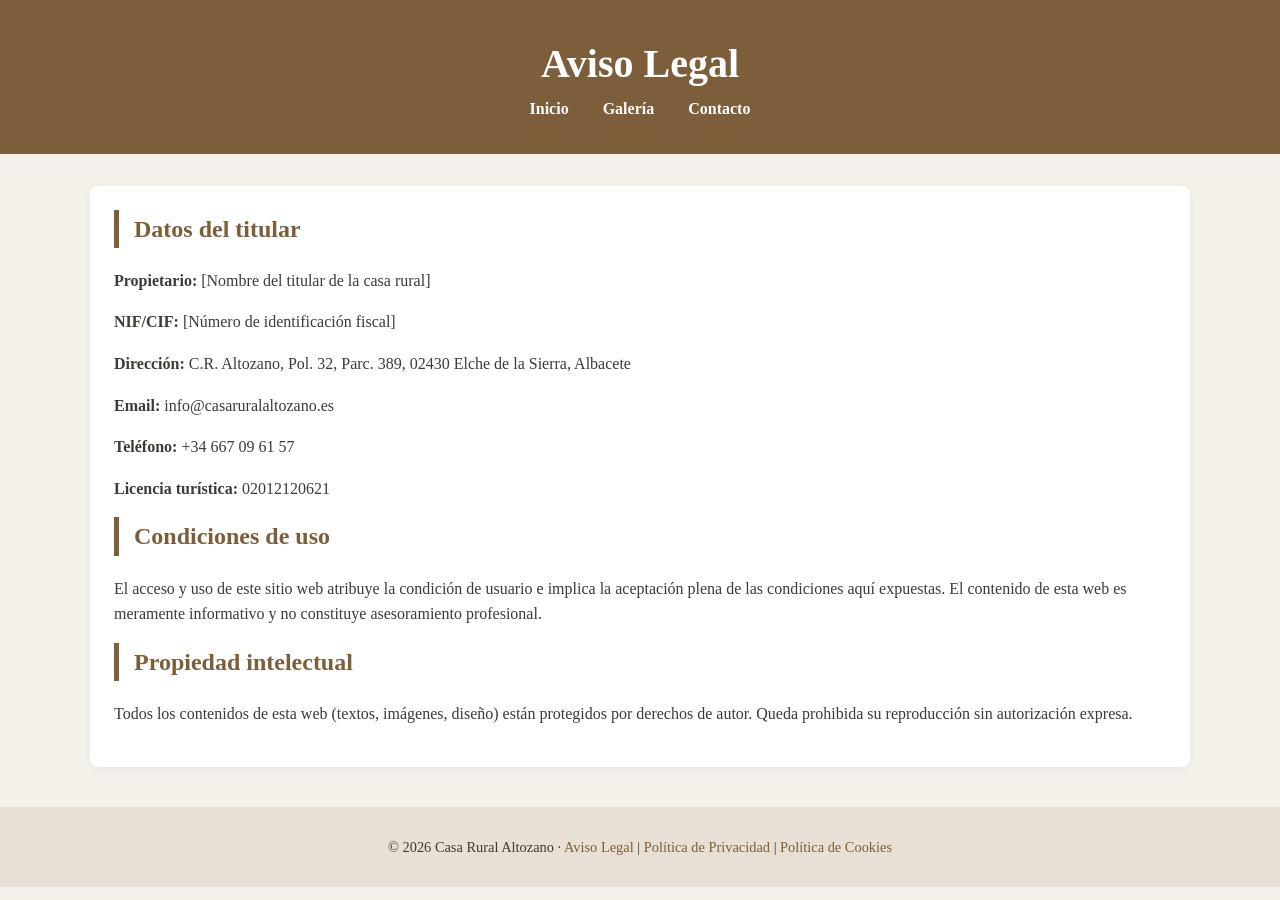
==== aviso-legal.html @ 4a9d74bf "Initial structure and code" ====
<!DOCTYPE html>
<html lang="es">
<head>
    <meta charset="UTF-8">
    <meta name="viewport" content="width=device-width, initial-scale=1.0">
    <title>Aviso Legal - Casa Rural Altozano</title>
    <link rel="stylesheet" href="css/style.css">
</head>
<body>
<header>
    <h1>Aviso Legal</h1>
    <nav>
        <a href="index.html">Inicio</a>
        <a href="gallery.html">Galería</a>
        <a href="contact.html">Contacto</a>
    </nav>
</header>
<main>
    <section>
        <h2>Datos del titular</h2>
        <p><strong>Propietario:</strong> [Nombre del titular de la casa rural]</p>
        <p><strong>NIF/CIF:</strong> [Número de identificación fiscal]</p>
        <p><strong>Dirección:</strong> C.R. Altozano, Pol. 32, Parc. 389, 02430 Elche de la Sierra, Albacete</p>
        <p><strong>Email:</strong> info@casaruralaltozano.es</p>
        <p><strong>Teléfono:</strong> +34 667 09 61 57</p>
        <p><strong>Licencia turística:</strong> 02012120621</p>
        
        <h2>Condiciones de uso</h2>
        <p>El acceso y uso de este sitio web atribuye la condición de usuario e implica la aceptación plena de las condiciones aquí expuestas. El contenido de esta web es meramente informativo y no constituye asesoramiento profesional.</p>
        
        <h2>Propiedad intelectual</h2>
        <p>Todos los contenidos de esta web (textos, imágenes, diseño) están protegidos por derechos de autor. Queda prohibida su reproducción sin autorización expresa.</p>
    </section>
</main>
<footer>
    <p>© 2026 Casa Rural Altozano · <a href="aviso-legal.html">Aviso Legal</a> | <a href="politica-privacidad.html">Política de Privacidad</a> | <a href="politica-cookies.html">Política de Cookies</a></p>
</footer>
</body>
</html>
---- css/style.css ----
/* css/style.css */

:root {
    --color-fondo: #f4f1ea;
    --color-texto: #3e3a35;
    --color-acento: #7c5e3a;
    --color-claro: #e8e0d5;
}

body {
    font-family: 'Georgia', 'Times New Roman', serif;
    background-color: var(--color-fondo);
    color: var(--color-texto);
    line-height: 1.6;
    margin: 0;
    padding: 0;
}

header {
    background-color: var(--color-acento);
    color: white;
    text-align: center;
    padding: 2em 1em;
}

header h1 {
    margin: 0;
    font-size: 2.5em;
}

nav a {
    color: white;
    text-decoration: none;
    margin: 0 15px;
    font-weight: bold;
}

nav a:hover {
    text-decoration: underline;
}

main {
    max-width: 1100px;
    margin: 2em auto;
    padding: 0 20px;
}

section {
    margin-bottom: 2.5em;
    background: white;
    padding: 1.5em;
    border-radius: 8px;
    box-shadow: 0 2px 5px rgba(0,0,0,0.05);
}

section h2 {
    color: var(--color-acento);
    border-left: 5px solid var(--color-acento);
    padding-left: 15px;
    margin-top: 0;
}

ul {
    list-style: none;
    padding-left: 0;
}

ul li {
    margin-bottom: 0.5em;
    font-size: 1.1em;
}

footer {
    text-align: center;
    background-color: var(--color-claro);
    padding: 1em;
    margin-top: 2em;
    font-size: 0.9em;
}

footer a {
    color: var(--color-acento);
    text-decoration: none;
}

footer a:hover {
    text-decoration: underline;
}

@media (max-width: 768px) {
    header h1 {
        font-size: 1.8em;
    }
    nav a {
        display: inline-block;
        margin: 10px 10px;
    }
    main {
        padding: 0 15px;
    }
}
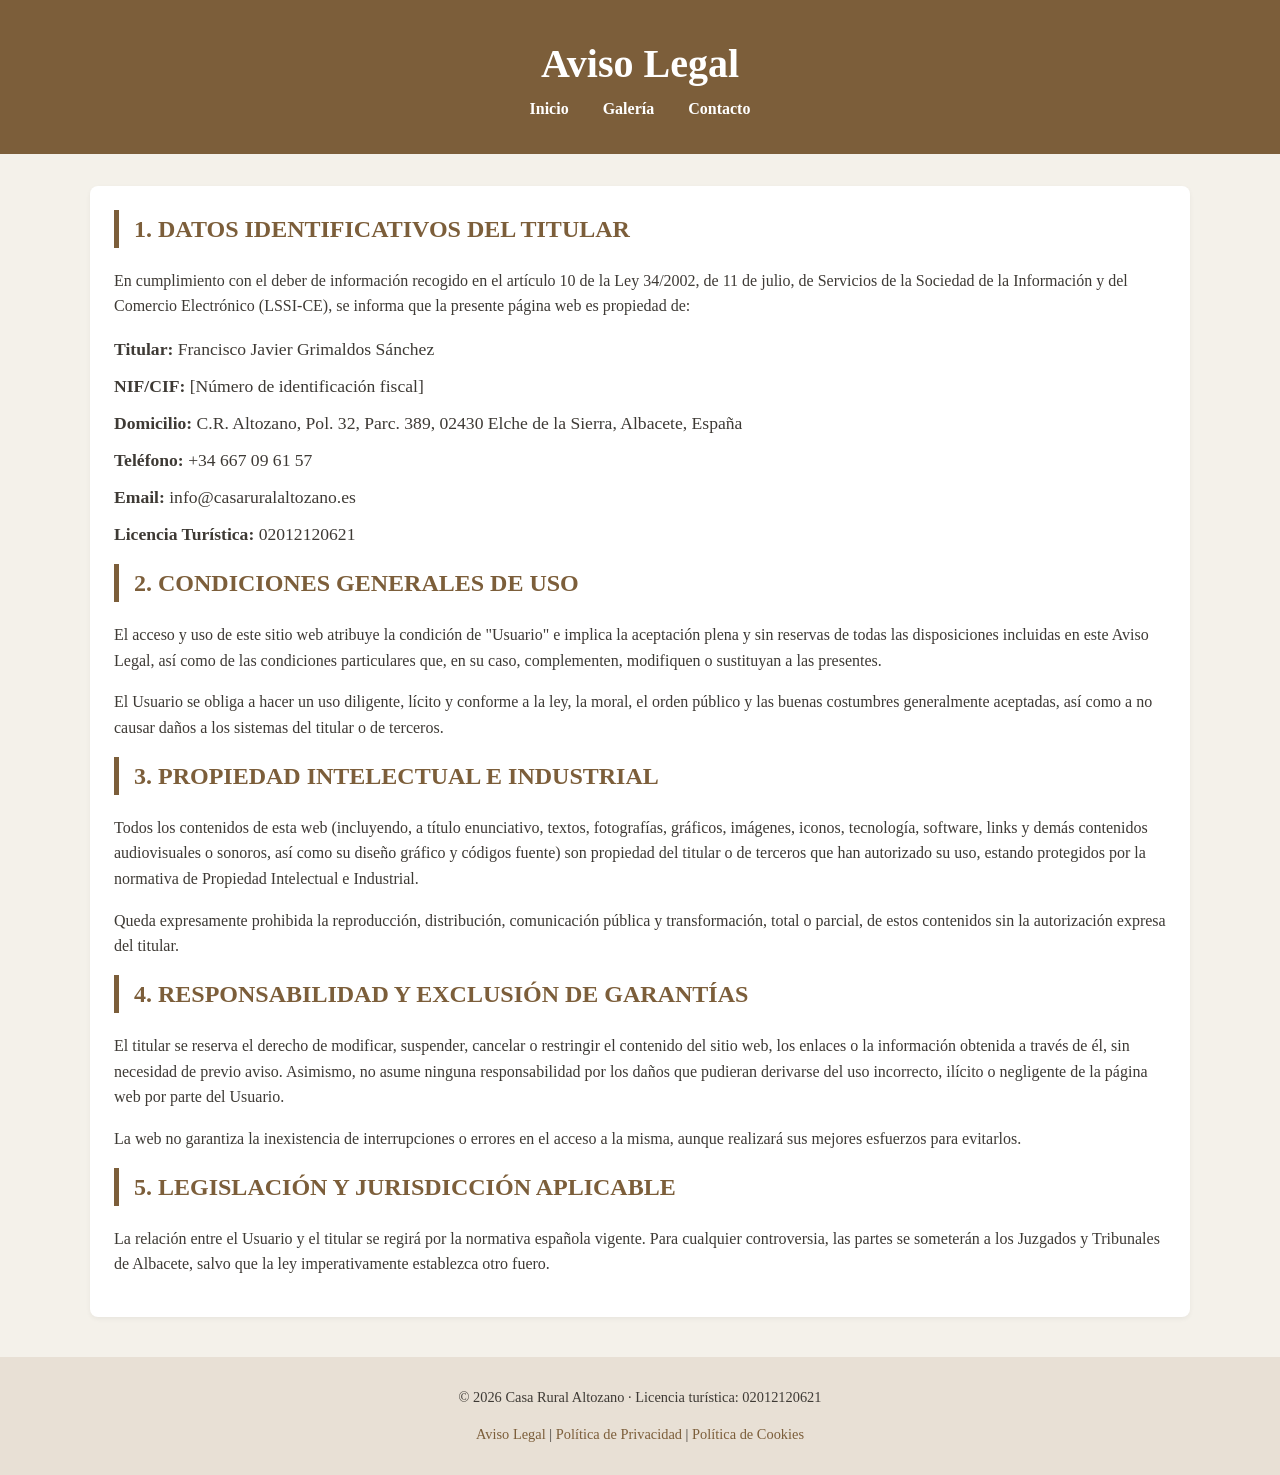
==== commit a1af14e4: "Update legal texts and gallery" ====
--- a/aviso-legal.html
+++ b/aviso-legal.html
@@ -7,33 +7,48 @@
     <link rel="stylesheet" href="css/style.css">
 </head>
 <body>
-<header>
-    <h1>Aviso Legal</h1>
-    <nav>
-        <a href="index.html">Inicio</a>
-        <a href="gallery.html">Galería</a>
-        <a href="contact.html">Contacto</a>
-    </nav>
-</header>
-<main>
-    <section>
-        <h2>Datos del titular</h2>
-        <p><strong>Propietario:</strong> [Nombre del titular de la casa rural]</p>
-        <p><strong>NIF/CIF:</strong> [Número de identificación fiscal]</p>
-        <p><strong>Dirección:</strong> C.R. Altozano, Pol. 32, Parc. 389, 02430 Elche de la Sierra, Albacete</p>
-        <p><strong>Email:</strong> info@casaruralaltozano.es</p>
-        <p><strong>Teléfono:</strong> +34 667 09 61 57</p>
-        <p><strong>Licencia turística:</strong> 02012120621</p>
-        
-        <h2>Condiciones de uso</h2>
-        <p>El acceso y uso de este sitio web atribuye la condición de usuario e implica la aceptación plena de las condiciones aquí expuestas. El contenido de esta web es meramente informativo y no constituye asesoramiento profesional.</p>
-        
-        <h2>Propiedad intelectual</h2>
-        <p>Todos los contenidos de esta web (textos, imágenes, diseño) están protegidos por derechos de autor. Queda prohibida su reproducción sin autorización expresa.</p>
-    </section>
-</main>
-<footer>
-    <p>© 2026 Casa Rural Altozano · <a href="aviso-legal.html">Aviso Legal</a> | <a href="politica-privacidad.html">Política de Privacidad</a> | <a href="politica-cookies.html">Política de Cookies</a></p>
-</footer>
+    <header>
+        <h1>Aviso Legal</h1>
+        <nav>
+            <a href="index.html">Inicio</a>
+            <a href="gallery.html">Galería</a>
+            <a href="contact.html">Contacto</a>
+        </nav>
+    </header>
+
+    <main>
+        <section>
+            <h2>1. DATOS IDENTIFICATIVOS DEL TITULAR</h2>
+            <p>En cumplimiento con el deber de información recogido en el artículo 10 de la Ley 34/2002, de 11 de julio, de Servicios de la Sociedad de la Información y del Comercio Electrónico (LSSI-CE), se informa que la presente página web es propiedad de:</p>
+            <ul>
+                <li><strong>Titular:</strong> Francisco Javier Grimaldos Sánchez</li>
+                <li><strong>NIF/CIF:</strong> [Número de identificación fiscal]</li>
+                <li><strong>Domicilio:</strong> C.R. Altozano, Pol. 32, Parc. 389, 02430 Elche de la Sierra, Albacete, España</li>
+                <li><strong>Teléfono:</strong> +34 667 09 61 57</li>
+                <li><strong>Email:</strong> info@casaruralaltozano.es</li>
+                <li><strong>Licencia Turística:</strong> 02012120621</li>
+            </ul>
+
+            <h2>2. CONDICIONES GENERALES DE USO</h2>
+            <p>El acceso y uso de este sitio web atribuye la condición de "Usuario" e implica la aceptación plena y sin reservas de todas las disposiciones incluidas en este Aviso Legal, así como de las condiciones particulares que, en su caso, complementen, modifiquen o sustituyan a las presentes.</p>
+            <p>El Usuario se obliga a hacer un uso diligente, lícito y conforme a la ley, la moral, el orden público y las buenas costumbres generalmente aceptadas, así como a no causar daños a los sistemas del titular o de terceros.</p>
+
+            <h2>3. PROPIEDAD INTELECTUAL E INDUSTRIAL</h2>
+            <p>Todos los contenidos de esta web (incluyendo, a título enunciativo, textos, fotografías, gráficos, imágenes, iconos, tecnología, software, links y demás contenidos audiovisuales o sonoros, así como su diseño gráfico y códigos fuente) son propiedad del titular o de terceros que han autorizado su uso, estando protegidos por la normativa de Propiedad Intelectual e Industrial.</p>
+            <p>Queda expresamente prohibida la reproducción, distribución, comunicación pública y transformación, total o parcial, de estos contenidos sin la autorización expresa del titular.</p>
+
+            <h2>4. RESPONSABILIDAD Y EXCLUSIÓN DE GARANTÍAS</h2>
+            <p>El titular se reserva el derecho de modificar, suspender, cancelar o restringir el contenido del sitio web, los enlaces o la información obtenida a través de él, sin necesidad de previo aviso. Asimismo, no asume ninguna responsabilidad por los daños que pudieran derivarse del uso incorrecto, ilícito o negligente de la página web por parte del Usuario.</p>
+            <p>La web no garantiza la inexistencia de interrupciones o errores en el acceso a la misma, aunque realizará sus mejores esfuerzos para evitarlos.</p>
+
+            <h2>5. LEGISLACIÓN Y JURISDICCIÓN APLICABLE</h2>
+            <p>La relación entre el Usuario y el titular se regirá por la normativa española vigente. Para cualquier controversia, las partes se someterán a los Juzgados y Tribunales de Albacete, salvo que la ley imperativamente establezca otro fuero.</p>
+        </section>
+    </main>
+
+    <footer>
+        <p>© 2026 Casa Rural Altozano · Licencia turística: 02012120621</p>
+        <p><a href="aviso-legal.html">Aviso Legal</a> | <a href="politica-privacidad.html">Política de Privacidad</a> | <a href="politica-cookies.html">Política de Cookies</a></p>
+    </footer>
 </body>
 </html>
